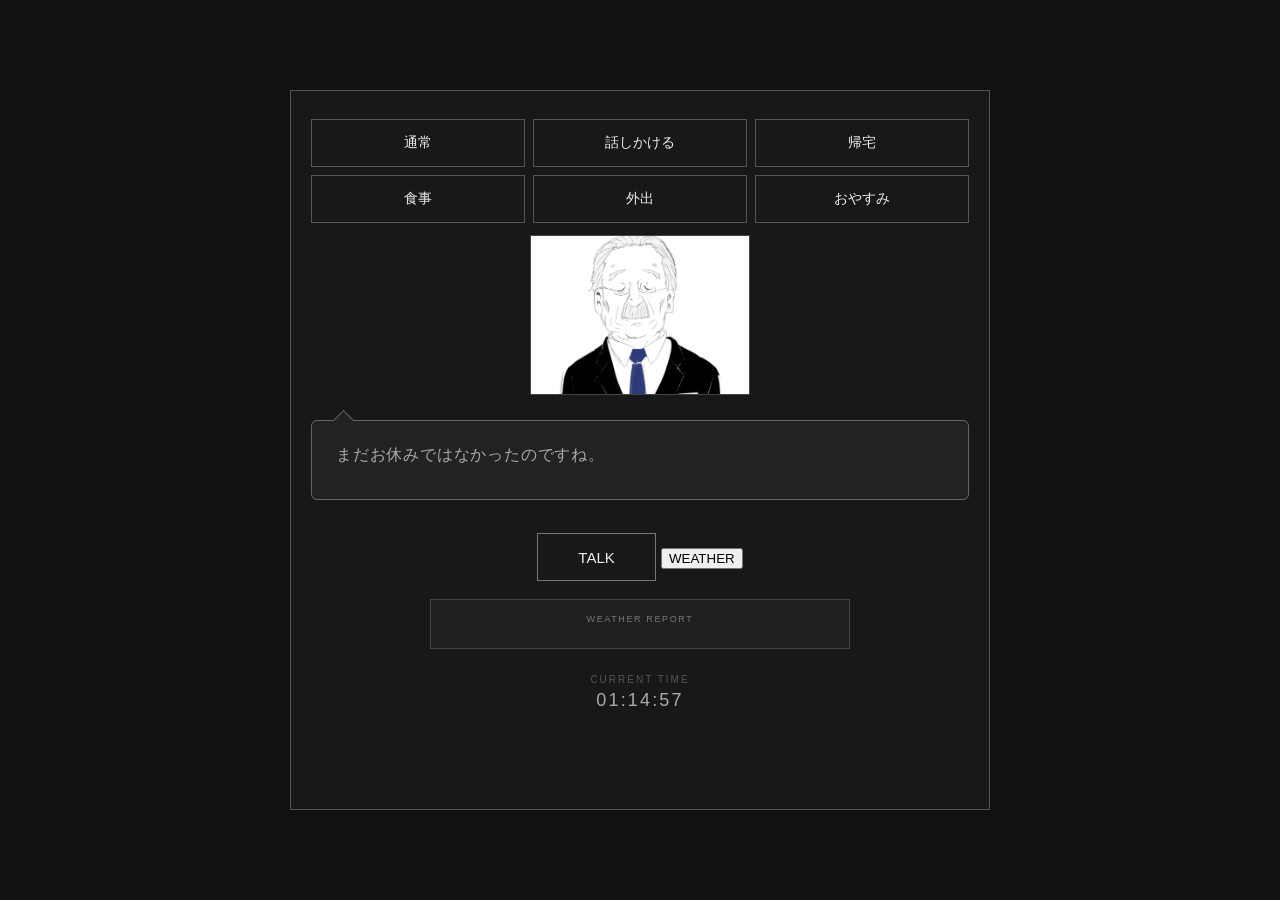
==== index.html @ d88a689c "デザート追加" ====
<!DOCTYPE html>
<html lang="ja">
<head>
  <meta charset="UTF-8">
  <meta name="viewport" content="width=device-width, initial-scale=1.0">
  <title>with Watari</title>
  <style>
    * {
      box-sizing: border-box;
    }

    body {
      margin: 0;
      min-height: 100vh;
 background: #111;
  color: #aaa;
  font-family: "Yu Gothic", "Hiragino Kaku Gothic ProN", "Meiryo", sans-serif;
  font-weight: 400;
  letter-spacing: 0.05em;
      display: flex;
      justify-content: center;
      align-items: center;
    }
.conversation-menu {
  display: none;
  grid-template-columns: repeat(2, 1fr);
  gap: 10px;
  margin-top: 12px;
  padding: 12px;
  background: #202020;
  border: 1px solid #444;
  border-radius: 4px;
}

.conversation-menu button {
  min-height: 48px;
  padding: 10px 8px;
  background: transparent;
  color: #eee;
  border: 1px solid #555;
  font-size: 14px;
  cursor: pointer;
}

.conversation-menu button:last-child {
  grid-column: 1 / -1;
}
.terminal {
  width: min(92vw, 700px);
  min-height: 80vh;
  padding: 8px 20px 20px;
  border: 1px solid #555;
  background: #181818;
  text-align: center;
}

.title {
  font-size: 12px;
  letter-spacing: 3px;
  color: #888;
  margin-bottom: 15px;
}

.watari {
  width: 220px;
  height: 160px;
  margin: 0 auto 25px;
  display: flex;
  align-items: center;
  justify-content: center;
  overflow: hidden;
  border: 1px solid #444;
}

.watari img {
  width: 100%;
  height: 160px;
  object-fit: cover;
  object-position: center 10%;
}

    .watari-placeholder {
      font-size: 14px;
    }

.message {
  position: relative;
  min-height: 80px;
  padding: 20px 24px;
  margin: 12px auto 18px;
  line-height: 1.8;
  font-size: 16px;
  background: #222;
  border: 1px solid #666;
  border-radius: 6px;
  text-align: left;
}

.message::before {
  content: "";
  position: absolute;
  top: -8px;
  left: 24px;
  width: 14px;
  height: 14px;
  background: #222;
  border-left: 1px solid #666;
  border-top: 1px solid #666;
  transform: rotate(45deg);
}

.talk-button {
  margin-top: 15px;
  padding: 14px 40px;
  min-height: 48px;
  background: transparent;
  color: #eee;
  border: 1px solid #777;
  cursor: pointer;
  font-size: 15px;
}

    .talk-button:hover {
      background: #333;
    }

.clock-label {
  margin-top: 25px;
  color: #555;
  font-size: 10px;
  letter-spacing: 2px;
}

.clock {
  margin-top: 5px;
  color: #aaa;
  font-size: 18px;
  letter-spacing: 2px;
}
.mode-area {
  margin-top: 20px;
  margin-bottom: 12px;
}

.mode-label {
  margin-bottom: 8px;
  color: #888;
  font-size: 10px;
  letter-spacing: 2px;
}

.mode-select {
  padding: 8px 14px;
  background: #111;
  color: #aaa;
  border: 1px solid #555;
  font-size: 12px;
  cursor: pointer;
}
    #clock {
  letter-spacing: 0.12em;
  font-weight: 300;
}
    .weather-panel {
  margin: 18px auto 0;
  padding: 14px 18px;
  width: min(88vw, 420px);
  border: 1px solid #444;
  background: #202020;
  text-align: left;
}

.weather-title {
  margin-bottom: 10px;
  font-size: 9px;
  letter-spacing: 0.18em;
  color: #777;
  text-align: center;
}

#weather {
  font-size: 12px;
  line-height: 1.9;
  letter-spacing: 0.04em;
  color: #bbb;
}
    .mode-menu {
  display: grid;
  grid-template-columns: repeat(3, 1fr);
  gap: 8px;
  margin-top: 15px;
}

.mode-menu button {
  min-height: 48px;
  padding: 10px 6px;
  background: transparent;
  color: #eee;
  border: 1px solid #555;
  font-size: 14px;
  cursor: pointer;
}

.mode-menu button:hover {
  background: #333;
}

.sub-menu {
  display: grid;
  grid-template-columns: repeat(2, 1fr);
  gap: 10px;
  margin-top: 12px;
}

.sub-menu button {
  min-height: 48px;
  padding: 10px 8px;
  background: transparent;
  color: #eee;
  border: 1px solid #555;
  font-size: 14px;
  cursor: pointer;
}
    .continue-arrow {
  display: inline-block;
  margin-left: 4px;
  animation: blinkArrow 1s infinite;
}

@keyframes blinkArrow {
  0%, 45% {
    opacity: 1;
  }

  50%, 100% {
    opacity: 0.15;
  }
}
  </style>
</head>

<body>

  <main class="terminal">
    
<div class="mode-area">

  <div id="modeMenu" class="mode-menu">

  <button data-mode="normal">通常</button>
  <button data-mode="conversation">話しかける</button>
  <button data-mode="return">帰宅</button>
  <button data-mode="meal">食事</button>
  <button data-mode="out">外出</button>
  <button data-mode="sleep">おやすみ</button>
</div>
</div>
    
<div class="watari">
  <img src="watari.png" alt="ワタリ">
</div>

<div id="message" class="message"></div>



  
 
    <div id="returnMenu" class="conversation-menu">
  <button id="returnHomeButton">🏠 ただいま</button>
  <button id="luggageButton">📦 荷物</button>
  <button id="todayButton">📋 今日の出来事</button>
  <button id="bathButton">🛁お風呂</button>
  <button id="souvenirButton">🎁 おみやげ</button>
</div>
<div id="mealMenu" class="conversation-menu">
  <button id="menuButton">🍽 今日のメニュー</button>
  <button id="mealCommentButton">💬 感想</button>
  <button id="dessertButton">🍰 デザート</button>
  <button id="afterMealButton">☕ 食後</button>
  <button id="helpCookingButton">🥢 料理を手伝う</button>
</div>
    <div id="outMenu" class="conversation-menu">
  <button id="leaveButton">🚪 いってきます</button>
  <button id="forgotButton">👀 忘れ物</button>
  <button id="scheduleButton">📋 今日の予定</button>
  <button id="hugButton">🤝 ハグ</button>
  <button id="walkButton">🚶 一緒に散歩</button>
  <button id="travelButton">✈️ 旅行</button>
  <button id="workButton">💼 仕事</button>
</div>
<div id="sleepMenu" class="conversation-menu">
  <button id="lullabyButton">🎵 子守歌</button>
  <button id="readingButton">📖 よみきかせ</button>
  <button id="hotMilkButton">🥛 ホットミルク</button>
  <button id="lateNightButton">🌙 夜更かし</button>
  <button id="sleepCallButton">📞 寝落ち電話</button>
</div>
 <div id="conversationMenu" class="conversation-menu">    
<button id="teaButton">☕ ティータイム</button>
<button id="whatButton">💬 いま何してた？</button>
<button id="lButton">👀 Lの様子</button>
<button id="watariButton">🎩 ワタリの話</button>
<button id="praiseButton">👏 ほめる</button>
<button id="playButton">🎲 あそぶ</button>
<button id="focusButton">⌨️ 集中する</button>
</div>


<button id="talkButton" class="talk-button">
  TALK
</button>
<button id="weatherButton">WEATHER</button>
<div class="weather-panel">
  <div class="weather-title">WEATHER REPORT</div>
  <div id="weather"></div>
</div>
    
    <div class="clock-label">CURRENT TIME</div>
<div id="clock" class="clock"></div>

  </main>

  <script>
    const message = document.getElementById("message");
    const talkButton = document.getElementById("talkButton");
    const clock = document.getElementById("clock");
const weatherButton = document.getElementById("weatherButton");
const weather = document.getElementById("weather");
const conversationMenu = document.getElementById("conversationMenu");

const teaButton = document.getElementById("teaButton");



const whatButton = document.getElementById("whatButton");


    
  let currentMode = "normal";

const modeButtons = document.querySelectorAll("#modeMenu button");
const returnMenu = document.getElementById("returnMenu");
const mealMenu = document.getElementById("mealMenu");
const outMenu = document.getElementById("outMenu");
const sleepMenu = document.getElementById("sleepMenu");
modeButtons.forEach((button) => {
  button.addEventListener("click", () => {

    const mode = button.dataset.mode;
    currentMode = mode;

    // いったん全部のサブメニューを閉じる
    conversationMenu.style.display = "none";
    returnMenu.style.display = "none";
    mealMenu.style.display = "none";
　　outMenu.style.display = "none";
　　sleepMenu.style.display = "none";

    // 話しかける
    if (mode === "conversation") {
      conversationMenu.style.display = "grid";
    }

    // 帰宅
    if (mode === "return") {
      returnMenu.style.display = "grid";
    }
    // 食事
if (mode === "meal") {
  mealMenu.style.display = "grid";
}
// 帰宅
if (mode === "out") {
  outMenu.style.display = "grid";
}
// おやすみ
if (mode === "sleep") {
  sleepMenu.style.display = "grid";
}
  });
});
    function getTimePeriod() {
  const hour = new Date().getHours();

  if (hour >= 5 && hour < 11) return "morning";
  if (hour >= 11 && hour < 17) return "daytime";
  if (hour >= 17 && hour < 23) return "evening";
  return "lateNight";
}

function getGreeting() {
  const period = getTimePeriod();

  if (period === "morning") {
    return "おはようございます。";
  }

  if (period === "daytime") {
    return "こんにちは。";
  }

  if (period === "evening") {
    return "お疲れさまでした。";
  }

  return "まだお休みではなかったのですね。";
}

const generalTalk = {
  morning: [
    "おはようございます。朝食はお済みですか。"
  ],

  daytime: [
    "こんにちは。今日はどのようにお過ごしですか。"
  ],

  evening: [
    "本日もお疲れさまでした。",
    "そろそろお休みになる準備をなさってはいかがですか。"
  ],

  lateNight: [
    "もう遅い時間です。そろそろお休みください。",
     "まだ起きていらっしゃるのですか。",
    "明日に差し支えますよ。",
    "……眠れないのでしたら、お話くらいはお付き合いいたします。",
    "夜更かしはほどほどになさってくださいね。"
  ],

  neutral: [
    "何かお手伝いできることがあれば、お申し付けください。",
    "どうぞご無理はなさらないでくださいね。"
  ],
  
  sleep: [
  "そろそろお休みになる時間です。",
  "明日に備えて、どうぞゆっくりお休みください。",
  "お休みになる前に、何かご用意するものはございますか。"
],
  return: [
  "お帰りなさいませ。",
  "お待ちしておりました。",
  "お疲れのところ、お帰りいただきありがとうございます。",
  "お食事の準備はいかがいたしましょうか。"
]
};

const conversationTalk = {
  tea: [
    [
      "少し休憩なさってはいかがですか。",
      "良い茶葉を仕入れましたのでどうぞ。お口に合うといいのですが。",
      "喜んでいただけたようでなによりです。"
    ],
    [
      "お茶をお淹れしましょうか。",
      "本日はいつもとは違う茶葉もございますよ。",
      "こちらもなかなか良い香りでございます。"
    ],
    [
      "本日はどのお茶になさいますか。",
      "どれもおすすめですが……迷われますか？",
      "では、こちらをお持ちしましょう。"
    ],
    [
      "お待たせいたしました。紅茶が入りました。",
      "本日はダージリンにいたしました。",
      "香りがよく出ております。風味を楽しんでお召し上がりください。",
      "……Lは先ほどから甘いものを探しているようですね。",
      "ケーキを差し入れてきましょう。あなたもケーキでよろしいですか？"
    ],
    [
      "紅茶をお持ちしました。",
      "Lの分も用意してございます。",
      "……砂糖は自分で入れたいので、そのまま出してほしいと。",
      "どれだけ入れるつもりかは……。想像に難くありませんが。",
      "Lからの内線ですね……。どうしました？……ええ、砂糖が切れた……と。はい、ただいまお持ちいたします。"
    ],
    [
      "本日は何をお淹れいたしましょうか。",
      "アッサム、ダージリン、アールグレイ……いくつかございます。",
      "気分に合わせてお選びください。",
      "……お任せ、ですか。",
      "では、こちらで選ばせていただきますね。それでは……。"
    ],
    [
      "お待たせいたしました。アイスコーヒーです。",
      "ええ、ウインナーコーヒー風にホイップクリームをトッピングしてみました。",
      "もしかして、クリームは苦手でしたか？",
      "……そうですか。冷蔵庫にコーヒーゼリーの用意もございますよ。",
      "今、両方召し上がりたいと……？意外な組み合わせですが……。ふふ、試してみましょうか。"
    ]
  ],

what: [
  [
    "お戻りになるまで、こちらで待機しておりました。",
    "特に変わったことはございません。",
    "Lもいつも通りでございます。"
  ],
  [
    "少々資料の整理をしておりました。",
    "思ったより時間がかかってしまいまして。",
    "もう少し効率のよい方法を考えたほうがよさそうですね。"
  ],
  [
    "ちょうど紅茶を淹れようとしていたところです。",
    "よろしければご一緒にいかがですか。",
    "……ああ、ティータイムと内容が被ってしまいましたね。"
  ]
],
    l: [
    [
      "L様は現在、いつものように過ごしておられます。",
      "先ほどからお菓子を召し上がっております。",
      "どうやら満足されたご様子です。"
    ]
  ],

  watari: [
    [
      "私の話ですか。",
      "特に面白い話ではございませんが……。",
      "よろしければ、少しお話しいたしましょう。"
    ], 
    [
    "おや、茶柱が立ちましたよ。",
    "Lに見せてまいります。",
    "今日は良いことがありそうですね。"
  ],

  [
    "少し外します。",
    "Lがおやつを欲しておりました。",
    "どうやら口寂しいというサインのようです。"
  ]
  ],

  praise: [
    [
      "お褒めいただきありがとうございます。",
      "……少々照れてしまいますね。",
      "ですが、大変嬉しく思います。"
    ]
  ],

  play: [
    [
      "何か遊びますか。",
      "それでは、こちらはいかがでしょう。",
      "……思ったより本気でございますね。"
    ]
  ],

  focus: [
    [
      "集中なさるのですね。",
      "では、邪魔をしないよう静かにしておきます。",
      "何かございましたら、お呼びください。"
    ]
  ],

returnHome: [
  [
    "お帰りなさいませ。",
    "本日もお疲れになったことでしょう。",
    "どうぞ、こちらへ。"
  ],
  [
    "お帰りなさいませ。",
    "外は暑かったでしょう。",
    "冷たいお茶をご用意いたしましょうか。"
  ],
  [
    "お帰りなさいませ。",
    "お待ちしておりました。",
    "何か召し上がりますか。"
  ]
],

bath: [
  [
    "お疲れでしょう。お風呂の準備をしておきました。",
    "湯加減はいかがでしょうか。",
    "どうぞ、ごゆっくり温まってくださいませ。"
  ],
  [
    "お風呂の用意ができております。",
    "本日は随分とお疲れのようですね。",
    "ゆっくりお休みになってください。"
  ]
],
  luggage: [
  [
    "お荷物、お預かりいたしましょうか。",
    "こちらへどうぞ。",
    "重かったでしょう。"
  ],
  [
    "何かお買い物をなさったのですか。",
    "……これは、私へのお土産でしょうか。",
    "ありがとうございます。"
  ],
  [
    "こちらは置いておきますね。",
    "必要なものがございましたら、お申し付けください。",
    "整理しておきましょうか。"
  ]
    ],
    souvenir: [
  [
    "お帰りが予定より遅いようですが……。",
    "何かございましたか？",
    "ええ……。寄り道、お買い物を。",
    "おみやげ、私に……？",
    "ありがとうございます。今開けてもよろしいですか？"
  ],

  [
    "お帰りなさい。ご苦労様です。",
    "おみやげはお気遣いなくと、いつも申し上げているではありませんか……。",
    "好きでもってきているから平気、ですか……。",
    "……たしかにおいしそうなおやつですね。Lにも声をかけて皆でいただきましょうか。",
    "いつもありがとうございます。"
  ],

  [
    "おや、おみやげですか？",
    "食べ物ではないようですね。",
    "どれ、失礼します……。",
    "ネクタイ、ですか。鮮やかなマーブル模様ですね。",
    "外部との接触がない日に着けることにしましょう。",
    "今着けてほしいと？ではさっそく……。いかがでしょう。"
  ],

  [
    "ふふ、おみやげですね？",
    "あなたの顔を見るに、ずいぶん楽しそうな様子ですが……。",
    "食べると必ずむせるスイーツ……？",
    "ではLに……。5つあるから私にも食べろと……？",
    "どうしてそんなに買ってしまわれたのですか。",
    "仕方ありませんね。……いただきます。",
    "……ゴホッゴホッ……。おいしいですが……Lにもこれを食べさせるのですか……。ゴホッゴホッ……。",
    "ふう……皆で食べましょうか。まだ4つ残っていますからね。"
  ]
],
today: [
    [
      "本日は特に大きな出来事はございませんでした。",
      "Lもいつも通りでございます。",
      "……ああ、ひとつだけございました。",
      "Lが新しく試作したお菓子を、気に入ったようでして。また明日も作ってほしいと……。",
      "私が嬉しそう、ですか？……ええ、珍しいことですので。多少は。"
    ],

    [
      "今日は少々興味深いことがありました。",
      "Lが珍しく長い時間、窓の外をご覧になっていて。",
      "何か気になるものでもあったのでしょうか。",
      "ふむ……毎日同じ鳥が来ている……？なるほど……。",
      "……近々、巣箱でも用意いたしましょうか……。"
    ]
  ],
  cookingHelp: [
  [
    "おや、お手伝いいただけるとは。助かります。",
    "それでは、こちらの野菜を洗って手渡してくださいますか？",
    "ええ、そうです。ありがとうございます。"
  ],

  [
    "おや、お手伝いですか。ありがとうございます。",
    "それでは、そちらの棚からお皿を出していただき、盛り付けをお願いします。",
    "盛り付けは、美的センスが問われる重要な工程です。",
    "……ふむ、上手にできましたね。"
  ],

  [
    "料理を練習したい、ですか。苦手なので付き合って欲しい……と。",
    "おやすい御用です。レシピは野菜炒めですか。",
    "にんじんときゅうりとトマト……それに玉ねぎ……。",
    "まずは一口サイズに、包丁で切っていきましょう。",
    "おお、皮ごといきますか。それも一興……。",
    "……いえ、お待ちください。そこでストップです。",
    "玉ねぎは……皮を、剥きませんか？",
    "外側の茶色の皮は、食べると不味いですよ。",
    "ええ、そうです。上手にむけていますよ。"
  ]
],

dessert: [
  [
    "スイーツをご所望ですね？",
    "それでは、ひんやりとしたミルクシャーベットはいかがですか？",
    "自家製のフルーツソースをかけて召し上がってください。",
    "ふふ……その顔を見られるだけで、十分です。"
  ],

  [
    "わたしの得意料理を見せて欲しい……？",
    "得意というほどではありませんが……それでは……。",
    "冷蔵庫の奥……ええ、そちらを出していただけますか。",
    "実は最近、チョコレート細工にハマっておりまして。",
    "凝った意匠にするとLの反応がいいので、つい……。",
    "昨日はエッフェル塔、本日はサグラダファミリアに挑戦しました。",
    "徹夜で5時間かけた力作です。……少し、引いていませんか？"
  ],

  [
    "こちら、ドライフルーツのチョコレートがけです。",
    "コーヒーのお供にいかがですか？",
    "定番のオレンジ、イチジク、ブドウ……他にもございますよ。"
  ],

  [
    "どうぞ、シュークリームです。",
    "いい焼き加減にできました。",
    "チョコレートクリーム、キャラメルクリーム、いちごクリーム、バニラクリームがございます。",
    "どちらにいたしましょう。"
  ],

  [
    "フォンダン・オ・ショコラ、です。",
    "あなたがチョコレート好きと伺いましたので……。",
    "実はこれが、初挑戦です。",
    "味見をしていただけますか。",
    "……お気に召したようで何よりです。"
  ],

  [
    "クリーム・ブリュレを作ってみました。",
    "Lがカラメルが好きだと……おや、あなたもですか？",
    "それは良かった。よろしければどうぞ。",
    "たくさん作りましたので、遠慮なく召し上がってください。"
  ]
]
};
    
const talkHistory = {
  normal: [],
  sleep: [],
  return: []
};

let lastTalkMessage = "";
    
function getRandomTalkMessage() {
  let messages;
  let historyKey;

if (currentMode === "sleep") {
  messages = generalTalk.sleep;
  historyKey = "sleep";

} else if (currentMode === "return") {
  messages = generalTalk.return;
  historyKey = "return";
  } else {
    const period = getTimePeriod();

    messages = Math.random() < 0.6
      ? generalTalk[period]
      : generalTalk.neutral;

    historyKey = "normal";
  }

  if (!Array.isArray(messages) || messages.length === 0) {
    return "";
  }

  let history = talkHistory[historyKey];

  if (history.length >= messages.length) {
    talkHistory[historyKey] = [];
    history = talkHistory[historyKey];
  }

  let available = messages.filter(
    (message) => !history.includes(message)
  );

  // 直前と同じセリフも除外
  available = available.filter(
    (message) => message !== lastTalkMessage
  );

  // 候補がなくなった場合は、履歴だけリセットして再抽選
  if (available.length === 0) {
    talkHistory[historyKey] = [];
    history = talkHistory[historyKey];

    available = messages.filter(
      (message) => message !== lastTalkMessage
    );
  }

  const index = Math.floor(Math.random() * available.length);
  const selected = available[index];

  history.push(selected);
  lastTalkMessage = selected;

  return selected;
}



    function updateClock() {
      const now = new Date();

const time = now.toLocaleTimeString("ja-JP", {
  hour: "2-digit",
  minute: "2-digit",
  second: "2-digit"
});

      clock.textContent = time;
    }

talkButton.addEventListener("click", () => {
  message.textContent = getRandomTalkMessage();
});

    updateClock();
    setInterval(updateClock, 1000);
    message.textContent = getGreeting();
      // 天気情報を取得
async function getWeather() {
  weather.textContent = "天気を確認しています。";

  try {
    const response = await fetch(
      "https://api.open-meteo.com/v1/forecast?latitude=35.6895&longitude=139.6917&hourly=temperature_2m,weather_code,precipitation_probability&daily=temperature_2m_max,temperature_2m_min&timezone=Asia%2FTokyo"
    );

    const data = await response.json();

const now = new Date();


    const hourlyTime = data.hourly.time;
    const hourlyTemperature = data.hourly.temperature_2m;
    const hourlyWeather = data.hourly.weather_code;
    const hourlyRain = data.hourly.precipitation_probability;

// 現在時刻以降で、一番近い予報データを探す
let currentIndex = hourlyTime.findIndex((time) => {
  const forecastTime = new Date(time);
  return forecastTime >= now;
});

    if (currentIndex === -1) {
      currentIndex = 0;
    }

    const currentTemperature = hourlyTemperature[currentIndex];
    const currentWeather = getWeatherText(hourlyWeather[currentIndex]);
    const currentRain = hourlyRain[currentIndex];

    // 今後6時間の中で雨の可能性が高い時間を探す
    let rainMessage = "";

    for (
      let i = currentIndex;
      i < Math.min(currentIndex + 6, hourlyTime.length);
      i++
    ) {
      if (hourlyRain[i] >= 50) {
        const rainHour = new Date(hourlyTime[i]).getHours();

        rainMessage =
          `${rainHour}時頃から雨の可能性があるようです。`;
        break;
      }
    }

    if (!rainMessage) {
      rainMessage = "しばらく雨の心配はなさそうです。";
    }

const currentIcon = getWeatherIcon(hourlyWeather[currentIndex]);

weather.textContent =
  `${currentIcon} 現在は${currentWeather}、気温は${currentTemperature}℃です。` +
  `降水確率は${currentRain}%です。` +
  rainMessage;

  } catch (error) {
    weather.textContent =
      "申し訳ありません。天気を取得できませんでした。";

    console.error(error);
  }
}

function getWeatherText(code) {
  if (code === 0) return "晴れ";
  if ([1, 2, 3].includes(code)) return "晴れまたは曇り";
  if ([45, 48].includes(code)) return "霧";
  if ([51, 53, 55, 56, 57].includes(code)) return "霧雨";
  if ([61, 63, 65, 66, 67].includes(code)) return "雨";
  if ([71, 73, 75, 77].includes(code)) return "雪";
  if ([80, 81, 82].includes(code)) return "にわか雨";
  if ([85, 86].includes(code)) return "にわか雪";
  if ([95, 96, 99].includes(code)) return "雷雨";

  return "不明な天気";
}

weatherButton.addEventListener("click", () => {
  getWeather();
});
    function getWeatherIcon(code) {
  if (code === 0) return "☀️";
  if ([1, 2, 3].includes(code)) return "☁️";
  if ([45, 48].includes(code)) return "🌫️";
  if ([51, 53, 55, 56, 57].includes(code)) return "🌧️";
  if ([61, 63, 65, 66, 67].includes(code)) return "☔";
  if ([71, 73, 75, 77].includes(code)) return "❄️";
  if ([80, 81, 82].includes(code)) return "🌦️";
  if ([85, 86].includes(code)) return "🌨️";
  if ([95, 96, 99].includes(code)) return "⛈️";

  return "🌤️";
}

const subMenu = document.getElementById("subMenu");

modeButtons.forEach((button) => {

  button.addEventListener("click", () => {

    const mode = button.dataset.mode;

    subMenu.innerHTML = "";

    if (mode === "conversation") {

      subMenu.innerHTML = `
        <button id="teaButton">☕ ティータイム</button>
        <button id="whatButton">💬 いま何してた？</button>
        <button>👀 Lの様子</button>
        <button>🎩 ワタリの話</button>
        <button>👏 ほめる</button>
        <button>🎲 あそぶ</button>
        <button>⌨️ 集中する</button>
      `;

      subMenu.style.display = "grid";
    }

  });

}); 
let messageTimer = null;

let currentConversation = null;
let currentPage = 0;
let currentConversationType = null;
    
function showMessage(text, hasNextPage = false) {
  if (messageTimer) {
    clearTimeout(messageTimer);
    messageTimer = null;
  }

  message.innerHTML = "";

  const textSpan = document.createElement("span");
  message.appendChild(textSpan);

  let index = 0;

  function showNext() {
    if (index < text.length) {
      textSpan.textContent += text[index];
      index++;

      const delay = 20 + Math.random() * 25;
      messageTimer = setTimeout(showNext, delay);
      return;
    }

    messageTimer = null;

    // 長いセリフ、または次のページがある場合は▶
    if (hasNextPage || text.length >= 45) {
      const arrow = document.createElement("span");
      arrow.className = "continue-arrow";
      arrow.textContent = " ▶";
      message.appendChild(arrow);
    }
  }

  showNext();
}


function startConversation(pages) {
  currentConversation = pages;
  currentPage = 0;

  showConversationPage();
}

function showConversationPage() {
  const text = currentConversation[currentPage];

  const hasNextPage =
    currentPage < currentConversation.length - 1;

  showMessage(text, hasNextPage);
}
const conversationOrder = {};
const conversationPosition = {};
    const conversationButtonMap = {
  teaButton: "tea",
  whatButton: "what",
  lButton: "l",
  watariButton: "watari",
  praiseButton: "praise",
  playButton: "play",
  focusButton: "focus",
    
  returnHomeButton: "returnHome",
  luggageButton: "luggage",
  todayButton: "today",
　bathButton: "bath",
  souvenirButton: "souvenir",
  dessertButton: "dessert",
helpCookingButton: "cookingHelp"
};

Object.entries(conversationButtonMap).forEach(([buttonId, conversationType]) => {
  const button = document.getElementById(buttonId);

  if (!button) return;

  button.addEventListener("click", () => {
    const conversations = conversationTalk[conversationType];

    if (!conversations || conversations.length === 0) return;

    // 同じボタンの会話途中なら次のページへ
    if (
      currentConversation &&
      currentConversationType === conversationType
    ) {
      if (currentPage < currentConversation.length - 1) {
        currentPage++;
        showConversationPage();
      } else {
        currentConversation = null;
        currentPage = 0;
        currentConversationType = null;
      }

      return;
    }

    // 別の会話なら、現在の会話を終了して新しく開始
    currentConversation = null;
    currentPage = 0;
    currentConversationType = conversationType;

if (!conversationOrder[conversationType] ||
    conversationPosition[conversationType] >= conversationOrder[conversationType].length) {

  conversationOrder[conversationType] =
    [...Array(conversations.length).keys()];

  // 順番をシャッフル
  for (let i = conversationOrder[conversationType].length - 1; i > 0; i--) {
    const j = Math.floor(Math.random() * (i + 1));

    [
      conversationOrder[conversationType][i],
      conversationOrder[conversationType][j]
    ] = [
      conversationOrder[conversationType][j],
      conversationOrder[conversationType][i]
    ];
  }

  conversationPosition[conversationType] = 0;
}

const index =
  conversationOrder[conversationType][conversationPosition[conversationType]];

conversationPosition[conversationType]++;

startConversation(conversations[index]);
  });
});
  </script>

</body>
</html>
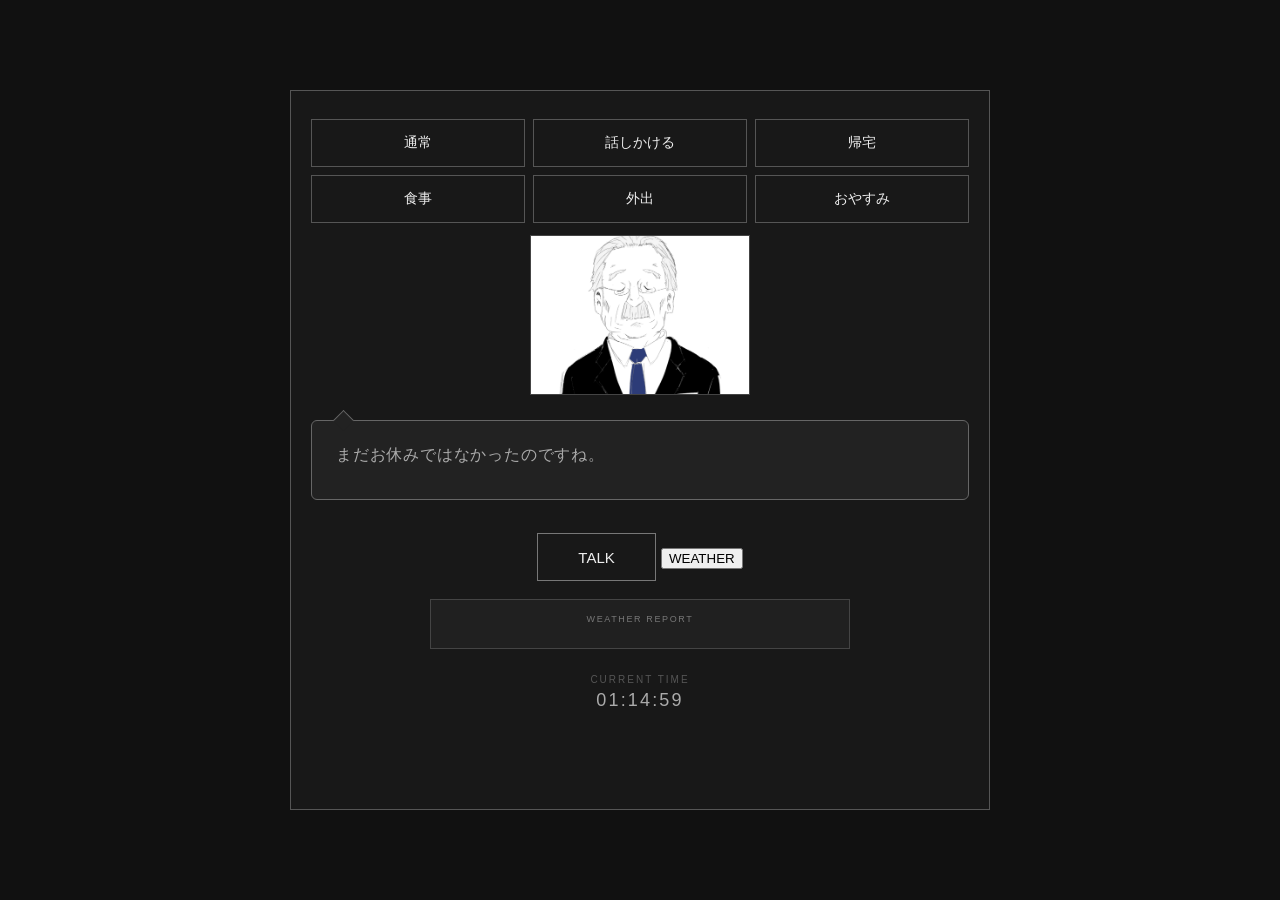
==== commit dd14c5d3: "食事追加" ====
--- a/index.html
+++ b/index.html
@@ -735,6 +735,77 @@
     "それは良かった。よろしければどうぞ。",
     "たくさん作りましたので、遠慮なく召し上がってください。"
   ]
+],mealMenu: [
+  [
+    "本日の夕食をご用意いたしました。",
+    "鶏肉の香草焼きと、温野菜のサラダでございます。",
+    "スープもございますので、冷めないうちにどうぞ。",
+    "……ええ。Lの分は少し多めにしてあります。",
+    "本日もよく召し上がるでしょうから。"
+  ],
+
+  [
+    "本日は少し趣向を変えてみました。",
+    "きのこのクリームパスタと、トマトのサラダでございます。",
+    "食後にはデザートもございますよ。",
+    "……Lには、デザートの話はまだしておりません。",
+    "先に知られてしまうと、食事が雑になってしまいますので。"
+  ],
+
+  [
+    "お待たせいたしました。本日の夕食です。",
+    "ビーフシチューと、焼きたてのパンをご用意しました。",
+    "少々煮込むのに時間がかかりまして。",
+    "その分、柔らかく仕上がっていると思います。",
+    "どうぞ、ごゆっくり召し上がってください。"
+  ]
+],
+mealComment: [
+  [
+    "お口に合いましたか？",
+    "それはよかったです。",
+    "……ふふ。ずいぶん嬉しそうなお顔をなさっていますね。",
+    "料理を作った甲斐がございました。"
+  ],
+
+  [
+    "おや、もう召し上がってしまわれたのですか？",
+    "気に入っていただけたようで何よりです。",
+    "Lも先ほどから、まだおかわりはあるのかと尋ねておりますよ。",
+    "……どうやら本日は、食欲旺盛な日らしいですね。"
+  ],
+
+  [
+    "少し味付けが濃かったでしょうか？",
+    "……そうですか。それなら安心いたしました。",
+    "もしお腹がいっぱいでしたら、無理はなさらないでくださいね。",
+    "残った分は、明日の朝にでもいただきましょう。"
+  ]
+],
+
+afterMeal: [
+  [
+    "食後のお茶はいかがですか？",
+    "少し濃いめに淹れております。",
+    "食後には、このくらいのほうがすっきりするかと。",
+    "どうぞ、ごゆっくりなさってください。"
+  ],
+
+  [
+    "お食事、お疲れ様でした。",
+    "このあとは少し休まれてはいかがですか？",
+    "本でもお持ちいたしましょうか。",
+    "……Lですか？あちらで漫画を読んでおりますよ。",
+    "静かにしているようですので、しばらくは大丈夫でしょう。"
+  ],
+
+  [
+    "まだ少し召し上がれそうですか？",
+    "それでしたら、軽いものをお持ちしましょう。",
+    "フルーツと、先ほど作った焼き菓子がございます。",
+    "……Lには内緒にしておきましょうか。",
+    "知られると、きっとこちらにも来てしまいますから。"
+  ]
 ]
 };
     
@@ -1031,7 +1102,10 @@
 　bathButton: "bath",
   souvenirButton: "souvenir",
   dessertButton: "dessert",
-helpCookingButton: "cookingHelp"
+helpCookingButton: "cookingHelp",
+  menuButton: "mealMenu",
+  mealCommentButton: "mealComment",
+   afterMealButton: "afterMeal"
 };
 
 Object.entries(conversationButtonMap).forEach(([buttonId, conversationType]) => {
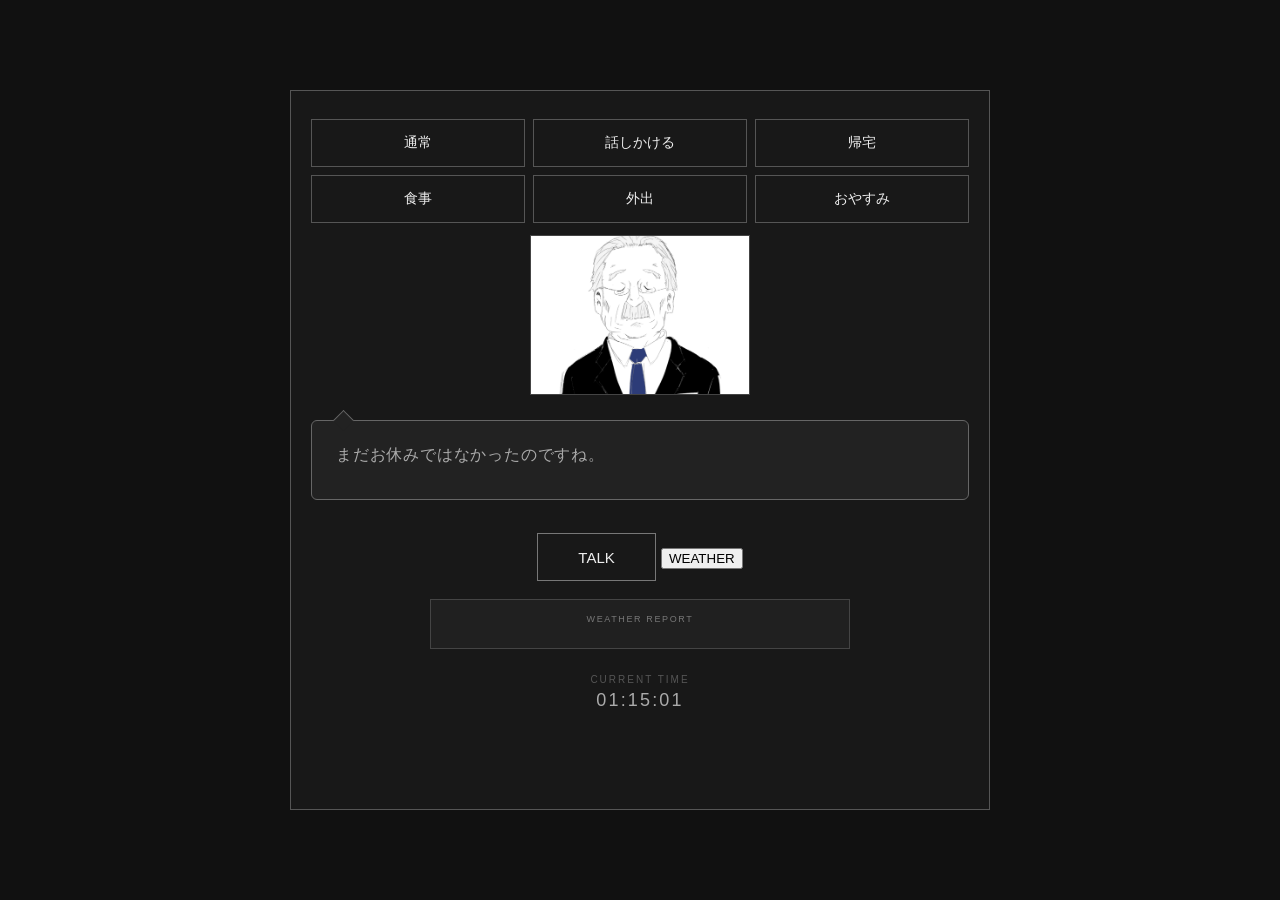
==== commit 0fd4132e: "あそび追加" ====
--- a/index.html
+++ b/index.html
@@ -513,7 +513,7 @@
 ],
     l: [
     [
-      "L様は現在、いつものように過ごしておられます。",
+      "Lは現在、いつものように過ごしておられます。",
       "先ほどからお菓子を召し上がっております。",
       "どうやら満足されたご様子です。"
     ]
@@ -532,9 +532,9 @@
   ],
 
   [
-    "少し外します。",
-    "Lがおやつを欲しておりました。",
-    "どうやら口寂しいというサインのようです。"
+    "少しだけ外しますね。",
+    "Lがおやつを欲しておりますので。",
+    "ずっと指をしゃぶっているでしょう。口寂しいというサインです。"
   ]
   ],
 
@@ -551,7 +551,42 @@
       "何か遊びますか。",
       "それでは、こちらはいかがでしょう。",
       "……思ったより本気でございますね。"
-    ]
+    ],
+     [
+    "おや、チェスですか……。",
+    "昔はLとよく遊んでいました。懐かしいです。",
+    "今では結果に差がつき過ぎてしまうので、Lの方から誘われることは減りましたが……。",
+    "……とはいえ。私の腕もなかなかのものですよ。",
+    "本気を出してくださいね。",
+    "それでは、いざ、尋常に。"
+  ],
+
+  [
+    "Lを誘ってゲーム、ですか。",
+    "それは、いささか……無謀な……。",
+    "ふむ……頭脳を使わない、将棋崩しで遊ぶから平気、ですか。",
+    "それは、確かに妙案です。",
+    "……さて、どうなるか、試してみましょうか。"
+  ],
+
+  [
+    "ババ抜きを、Lと私の3人でしたいと？",
+    "構いませんが……一般の方がLに勝てることは滅多にありません。",
+    "わずかな表情、声の揺らぎ、視線の動きから相手の意図を汲み取りますから。",
+    "それに、ブラフを張る……つまり、ハッタリをかけて足元を掬われることもしばしばです。",
+    "……世界一の探偵から尋問を受ける気分を、味わえると思いますよ。"
+  ],
+
+  [
+    "おや、遊びのお誘いですか？",
+    "ふむ……にらめっこ、ですか。",
+    "古典的ですね。構いませんよ。",
+    "先に笑った方が勝ち、ですね。",
+    "それでは、よーい……スタート。",
+    "……っ、ふっ……ふふっ……。",
+    "……ええ、私の完敗です。油断しました。",
+    "……ですが……ふふっ……いいものが見られました。"
+  ]
   ],
 
   focus: [
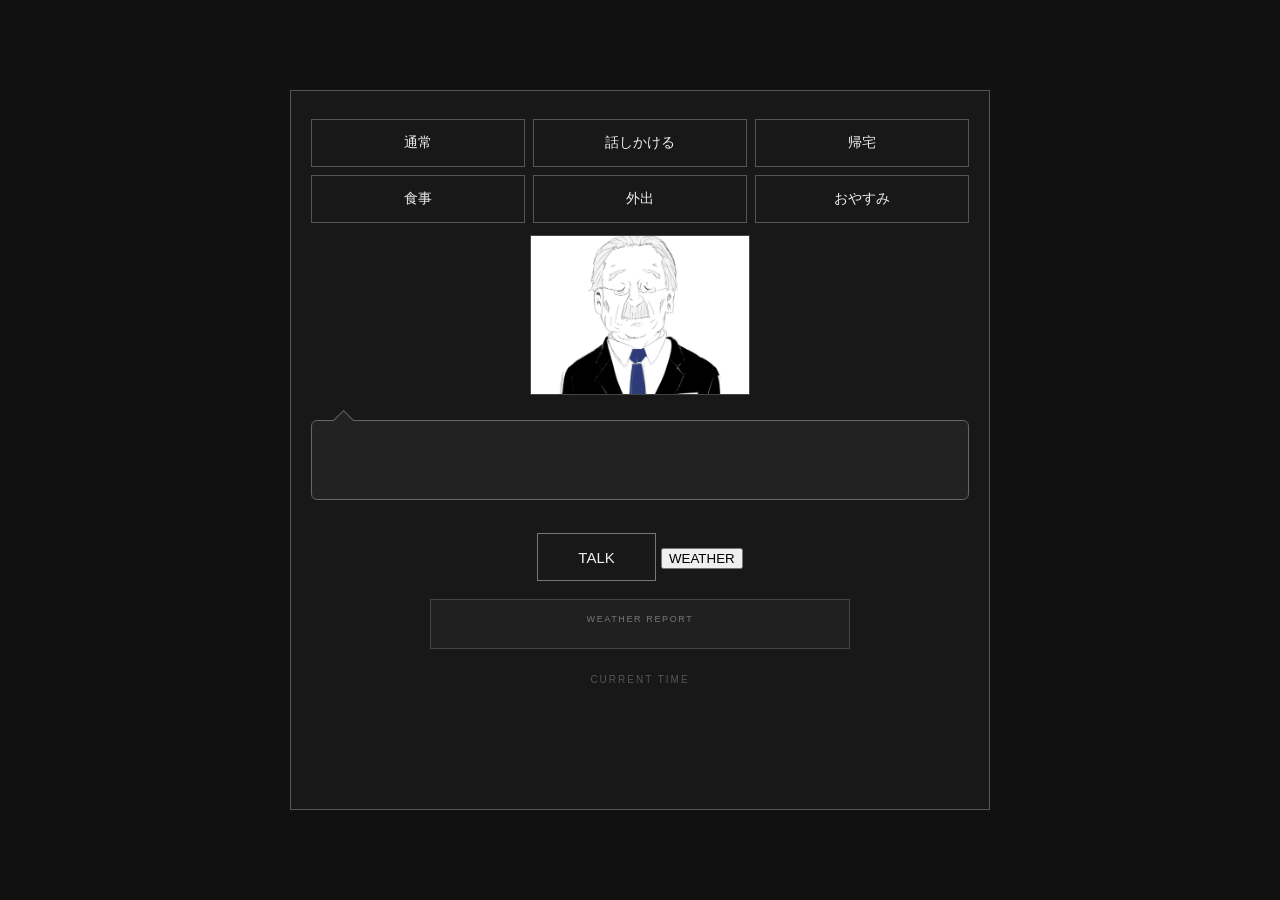
==== commit 1600c3d8: "外出追加" ====
--- a/index.html
+++ b/index.html
@@ -581,7 +581,7 @@
     "おや、遊びのお誘いですか？",
     "ふむ……にらめっこ、ですか。",
     "古典的ですね。構いませんよ。",
-    "先に笑った方が勝ち、ですね。",
+    "先に笑った方が負け、ですね。",
     "それでは、よーい……スタート。",
     "……っ、ふっ……ふふっ……。",
     "……ええ、私の完敗です。油断しました。",
@@ -840,7 +840,97 @@
     "フルーツと、先ほど作った焼き菓子がございます。",
     "……Lには内緒にしておきましょうか。",
     "知られると、きっとこちらにも来てしまいますから。"
-  ]
+  ],
+  leave: [
+  [
+    "いってらっしゃいませ。",
+    "本日はどちらまでお出かけですか？",
+    "お気をつけて。お帰りをお待ちしております。"
+  ],
+  [
+    "お出かけですか。",
+    "お忘れ物はございませんか？",
+    "……では、いってらっしゃいませ。"
+  ]
+],
+
+forgot: [
+  [
+    "おや、何かお忘れ物ですか？",
+    "こちらにございましたよ。",
+    "どうぞ。これでお出かけになれますね。"
+  ],
+  [
+    "忘れ物、ですか。",
+    "急いでいると、つい何か抜けてしまいますからね。",
+    "……はい、こちらです。お気をつけて。"
+  ]
+],
+
+schedule: [
+  [
+    "本日のご予定ですか？",
+    "まずは午前中に用事があり、その後は自由なお時間ですね。",
+    "あまり詰め込みすぎず、余裕を持ってお出かけください。"
+  ],
+  [
+    "本日の予定を確認なさいますか？",
+    "ええと……こちらにまとめてございます。",
+    "時間には余裕がありますので、どうぞご安心ください。"
+  ]
+],
+
+hug: [
+  [
+    "……おや、ハグですか？",
+    "ふふ……珍しいですね。",
+    "では……少しだけ、このままでいましょうか。"
+  ],
+  [
+    "お出かけ前に、ですか？",
+    "……はい。どうぞ。",
+    "お気をつけていってらっしゃいませ。"
+  ]
+],
+
+walk: [
+  [
+    "一緒に散歩、ですか？",
+    "もちろん構いませんよ。",
+    "では、少し遠回りでもしてみましょうか。"
+  ],
+  [
+    "お散歩に行きたいのですか。",
+    "それでは、Lにも声をかけてみましょうか？",
+    "……きっと興味を示すと思いますよ。"
+  ]
+],
+
+travel: [
+  [
+    "旅行ですか。",
+    "それは楽しそうですね。どちらへ向かわれるのでしょう？",
+    "必要なものはこちらで確認しておきましょうか。"
+  ],
+  [
+    "遠くへお出かけになるのですか？",
+    "でしたら、忘れ物がないよう荷物を確認しておきましょう。",
+    "……旅先でのお話、帰られたらぜひ聞かせてくださいね。"
+  ]
+],
+
+work: [
+  [
+    "お仕事へ向かわれるのですね。",
+    "本日もお忙しくなりそうですか？",
+    "どうぞ無理はなさらず。お気をつけていってらっしゃいませ。"
+  ],
+  [
+    "お仕事ですか。",
+    "では、帰りが遅くなりそうでしたら一報くださいませ。",
+    "夕食の時間も調整しておきますので。"
+  ]
+]
 ]
 };
     
@@ -1140,7 +1230,15 @@
 helpCookingButton: "cookingHelp",
   menuButton: "mealMenu",
   mealCommentButton: "mealComment",
-   afterMealButton: "afterMeal"
+   afterMealButton: "afterMeal",
+
+   leaveButton: "leave",
+forgotButton: "forgot",
+scheduleButton: "schedule",
+hugButton: "hug",
+walkButton: "walk",
+travelButton: "travel",
+workButton: "work"
 };
 
 Object.entries(conversationButtonMap).forEach(([buttonId, conversationType]) => {
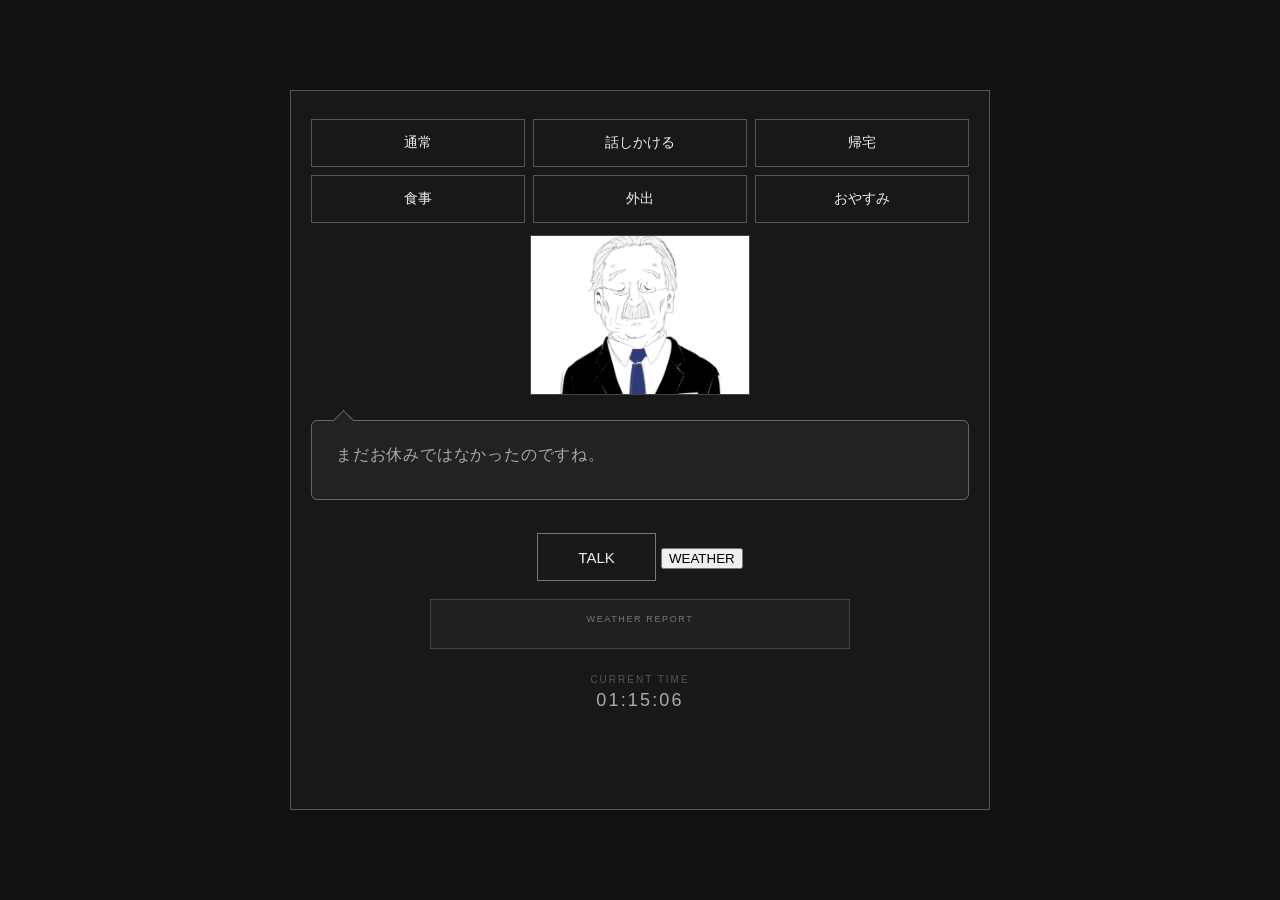
==== commit 1450cc59: "かっこ修正2" ====
--- a/index.html
+++ b/index.html
@@ -840,7 +840,7 @@
     "フルーツと、先ほど作った焼き菓子がございます。",
     "……Lには内緒にしておきましょうか。",
     "知られると、きっとこちらにも来てしまいますから。"
-  ],
+  ]],
   leave: [
   [
     "いってらっしゃいませ。",
@@ -930,7 +930,6 @@
     "では、帰りが遅くなりそうでしたら一報くださいませ。",
     "夕食の時間も調整しておきますので。"
   ]
-]
 ]
 };
     
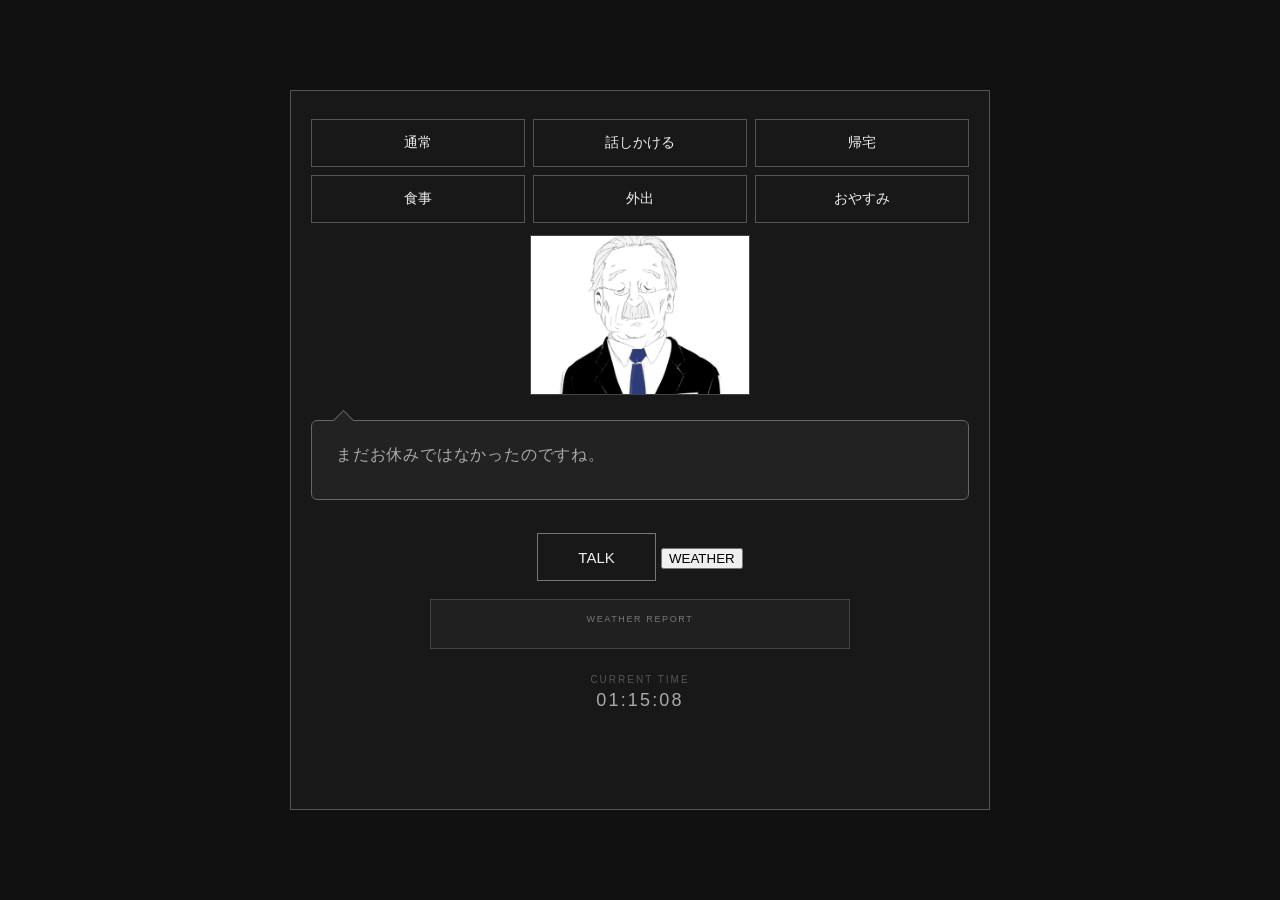
==== commit d353eef2: "おやすみ追加" ====
--- a/index.html
+++ b/index.html
@@ -930,6 +930,96 @@
     "では、帰りが遅くなりそうでしたら一報くださいませ。",
     "夕食の時間も調整しておきますので。"
   ]
+],
+lullaby: [
+  [
+    "子守歌、ですか？",
+    "それでは……少しだけ歌いましょうか。",
+    "……ふふ。そんなに真剣に聞かなくても大丈夫ですよ。",
+    "眠くなりましたら、そのままお休みくださいませ。"
+  ],
+  [
+    "おや、子守歌をご所望ですか。",
+    "では、昔Lに聞かせていたものでも……。",
+    "……いえ、今のは忘れてください。少々懐かしくなってしまいました。",
+    "それでは、ゆっくりお休みください。"
+  ]
+],
+
+reading: [
+  [
+    "よみきかせ、ですか？",
+    "それでは、こちらの本はいかがでしょう。",
+    "……少々長いお話ですが、眠くなったところで途中で止めても構いませんよ。",
+    "では、読み始めましょうか。"
+  ],
+  [
+    "眠る前に本を読んでほしい、と。",
+    "かしこまりました。",
+    "では、声を少し落として……。",
+    "……この続きは、また明日にいたしましょうか。"
+  ]
+],
+
+hotMilk: [
+  [
+    "ホットミルクをご用意いたしましょうか。",
+    "少し蜂蜜を入れると、飲みやすくなりますよ。",
+    "熱すぎないよう、ちょうどよい温度にしておきます。",
+    "どうぞ。ゆっくり召し上がってくださいませ。"
+  ],
+  [
+    "眠れないのですか？",
+    "それでは、温かいミルクをお持ちしましょう。",
+    "……冷蔵庫にあった牛乳がちょうどよく残っております。",
+    "飲み終えましたら、もう一度お布団へどうぞ。"
+  ]
+],
+
+lateNight: [
+  [
+    "……まだ起きていらっしゃるのですか？",
+    "もう随分遅い時間でございますよ。",
+    "明日に差し支えますので、そろそろお休みになってはいかがでしょう。",
+    "……どうしても、ですか？",
+    "では、あと少しだけですよ。"
+  ],
+  [
+    "夜更かしですか。",
+    "Lなら喜んで付き合うでしょうが……。",
+    "私は明日の予定が心配でございます。",
+    "……それでも起きていたい、と。",
+    "仕方ありませんね。せめて暖かくしてお過ごしください。"
+  ],
+  [
+    "おや、まだ眠る気配がございませんね。",
+    "何か夢中になっていることでもあるのでしょうか。",
+    "……なるほど。そこまで面白いのでしたら、止めるのも野暮ですね。",
+    "ですが、時計はもう見ないことをおすすめしますよ。"
+  ]
+],
+
+sleepCall: [
+  [
+    "電話を繋いだまま眠りたい、ですか？",
+    "ふふ……随分と変わったご希望ですね。",
+    "構いませんよ。では、声を落としてお話ししましょうか。",
+    "眠くなりましたら、返事をしなくても大丈夫ですからね。"
+  ],
+  [
+    "寝落ちするまで電話を、ですか。",
+    "かしこまりました。",
+    "では、こちらから静かにお話ししておきましょう。",
+    "……おや、もうお返事がありませんね。",
+    "ふふ。おやすみなさいませ。"
+  ],
+  [
+    "まだ眠れないのですね。",
+    "それでは、少しお付き合いいたしましょう。",
+    "今日あったことでもお話ししますか？",
+    "……眠ってしまわれましたか。",
+    "それでは、よい夢を。"
+  ]
 ]
 };
     
@@ -1237,7 +1327,12 @@
 hugButton: "hug",
 walkButton: "walk",
 travelButton: "travel",
-workButton: "work"
+workButton: "work",
+lullabyButton: "lullaby",
+readingButton: "reading",
+hotMilkButton: "hotMilk",
+lateNightButton: "lateNight",
+sleepCallButton: "sleepCall"
 };
 
 Object.entries(conversationButtonMap).forEach(([buttonId, conversationType]) => {
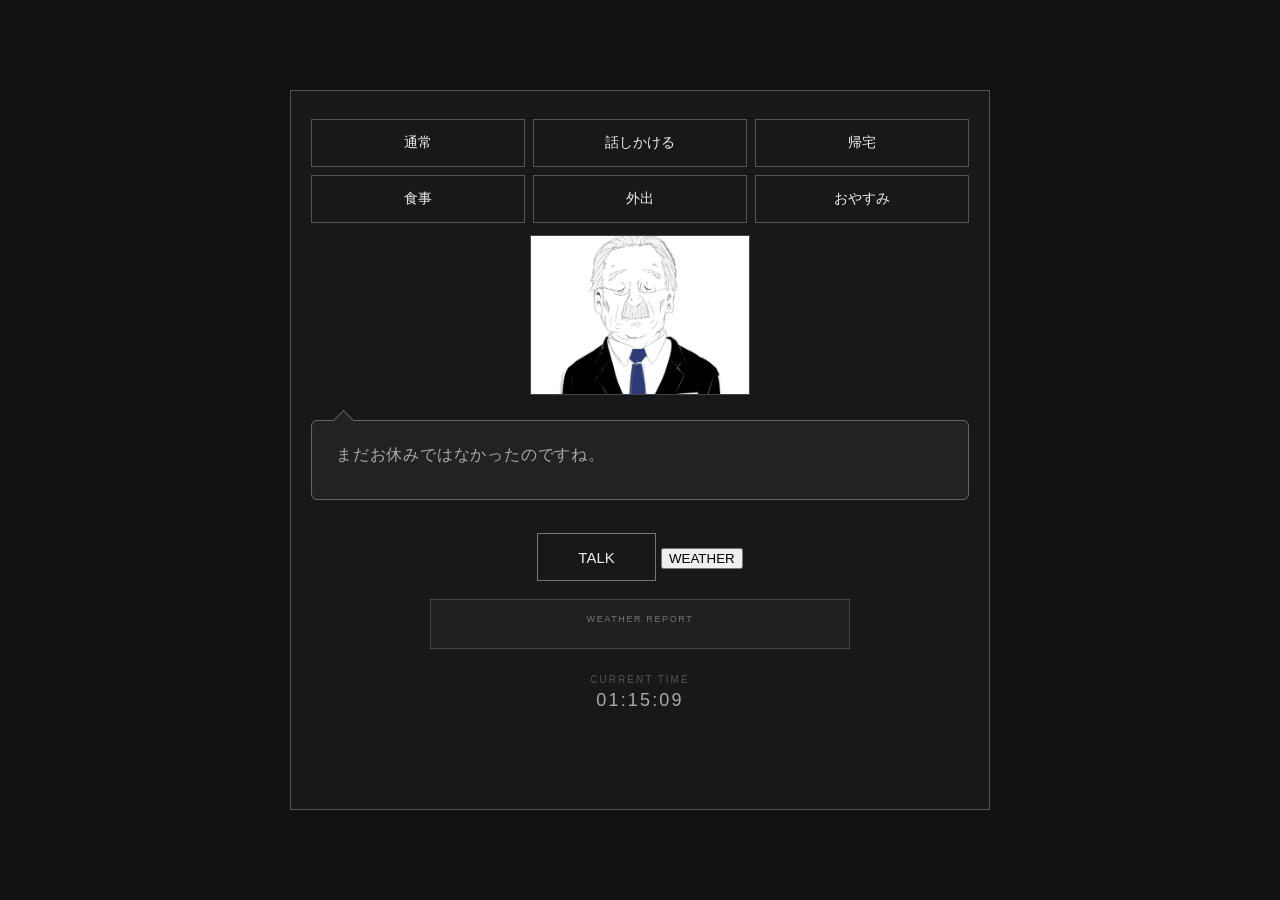
==== commit 0837524c: "おやすみ追加2" ====
--- a/index.html
+++ b/index.html
@@ -943,6 +943,21 @@
     "では、昔Lに聞かせていたものでも……。",
     "……いえ、今のは忘れてください。少々懐かしくなってしまいました。",
     "それでは、ゆっくりお休みください。"
+  ],
+   [
+    "ねんねんころりよ……。",
+    "日本の子守唄、ですね。",
+    "言葉の音が鈴のように柔らかくて、赤ちゃんをあやしているように錯覚します。",
+    "……おやすみなさい。また明日。"
+  ],
+
+  [
+    "〜♪",
+    "私の生まれ故郷の子守唄です。",
+    "Lにも昔、眠る時に歌っていたこともございますが……。",
+    "今はさすがに、嫌がられるでしょうね。",
+    "そうとも限らない……？",
+    "ふふ……それでは今度、試してみましょうか。"
   ]
 ],
 
@@ -991,6 +1006,16 @@
     "……それでも起きていたい、と。",
     "仕方ありませんね。せめて暖かくしてお過ごしください。"
   ],
+   [
+    "おや、ソファで眠ってしまわれて……。",
+    "起きる気配がありませんね。",
+    "少し、失礼しますよ……。",
+    "……悪い体勢で、体を痛めるとよくありませんからね。",
+    "こうして……ベッドで寝る方がいいのです。",
+    "……",
+    "こうしてみていると、まるで赤ん坊のようですね。",
+    "おやすみなさい。"
+  ],
   [
     "おや、まだ眠る気配がございませんね。",
     "何か夢中になっていることでもあるのでしょうか。",
@@ -1019,6 +1044,26 @@
     "今日あったことでもお話ししますか？",
     "……眠ってしまわれましたか。",
     "それでは、よい夢を。"
+  ],
+   [
+    "もしもし。ええ、私です……眠れない、ですか。",
+    "構いませんよ。あなたが眠くなるまで、お話ししていましょう。",
+    "……",
+    "……？",
+    "まだ、起きていますか……？",
+    "……眠ってしまわれたようですね。",
+    "いい子です。",
+    "それでは……今度こそ、おやすみなさい。"
+  ],
+
+  [
+    "もしもし。……眠れない……ですか。",
+    "このところ多いですね……いえ、構いませんよ。",
+    "日中あれだけ動いて、栄養も足りているはずなのに、どうしてでしょうね……。",
+    "……私と話したいだけ……？",
+    "なんと可愛らしいことを……。",
+    "いえ、なんでもありません。",
+    "しかし、夜更かしは体に毒です。子守唄でも歌いますから、目を閉じて。"
   ]
 ]
 };
